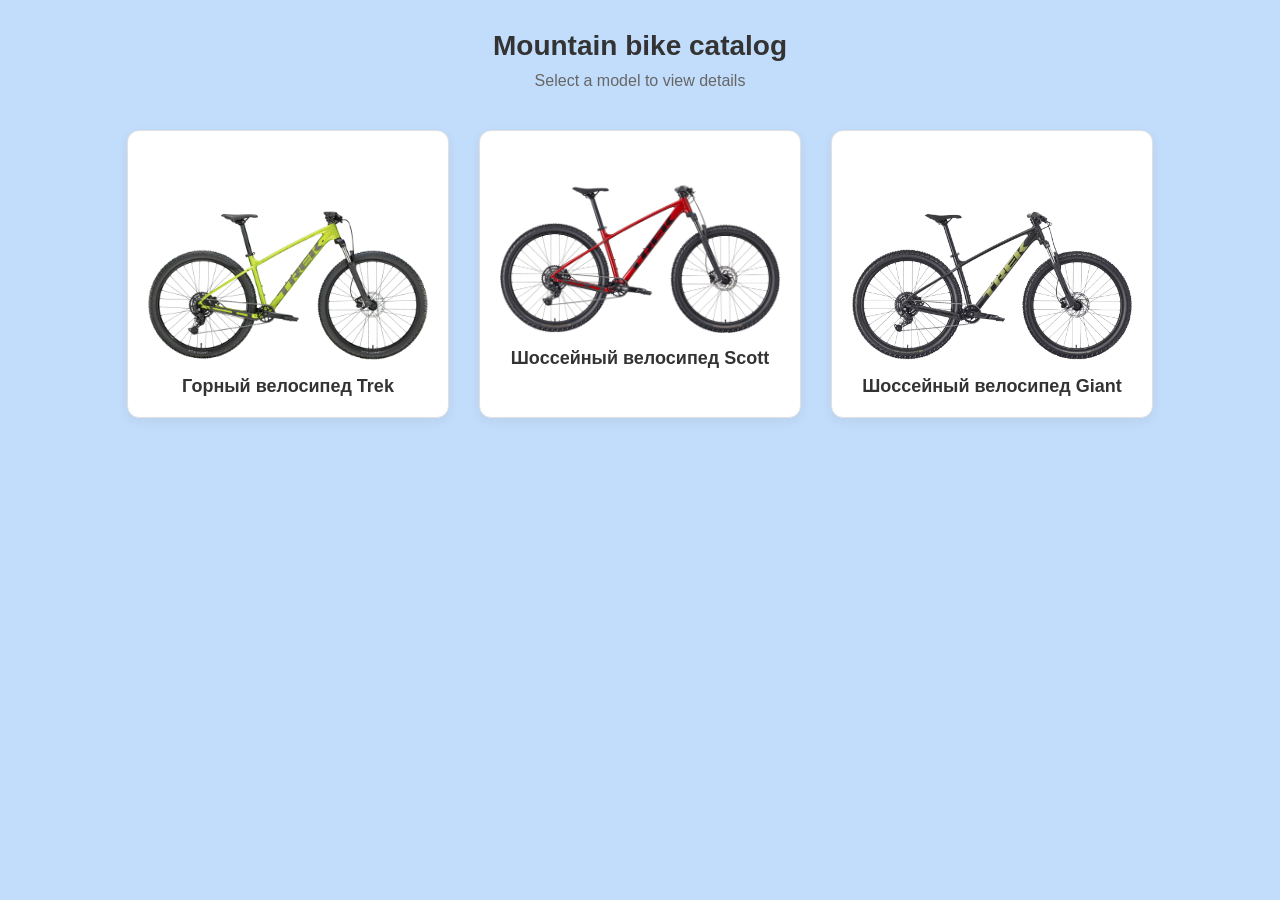
==== index.html @ 4d680f12 "first commit" ====
<!DOCTYPE html>
<html lang="ru">
<head>
    <meta charset="UTF-8">
    <meta name="viewport" content="width=device-width, initial-scale=1.0">
    <title>Интеракт каталог</title>
    <link rel="stylesheet" href="style.css">
</head>
<body>
  <!-- Обернули заголовки в класс page-title -->
    <div class="page-title">
        <h1>Mountain bike catalog</h1>
        <p>Select a model to view details</p>
    </div>
    <div class="bike-list">
        <!-- Ссылка вокруг первого велосипеда -->
        <a href="bike-details.html" class="bike-card">
            <img src="img/bike1.png" alt="Горный велосипед">
            <h3>Горный велосипед Trek</h3>
        </a>

        <!-- Вторая карточка (пока ведёт на ту же страницу или заглушку #) -->
        <a href="bike-details.html" class="bike-card">
            <img src="img/bike2.png" alt="Шоссейный велосипед">
            <h3>Шоссейный велосипед Scott</h3>
        </a>

        <!-- Вторая карточка (пока ведёт на ту же страницу или заглушку #) -->
        <a href="bike-details.html" class="bike-card">
            <img src="img/bike3.png" alt="Шоссейный велосипед">
            <h3>Шоссейный велосипед Giant</h3>
        </a>
    </div>
</body>
</html>
---- style.css ----
/* ==========================================
   ОБЩИЕ СТИЛИ (для всех страниц)
   ========================================== */
body {
    background-color: #c2ddfb;
    font-family: 'Segoe UI', Tahoma, Geneva, Verdana, sans-serif;
    margin: 0;
    padding: 30px;
    color: #333;
}

/* Кнопка Назад */
.back-btn {
    display: inline-block;
    margin-bottom: 25px;
    background-color: #aad2ff;
    color: #ffffff;
    padding: 10px 20px;
    border-radius: 8px;
    text-decoration: none;
    font-weight: 600;
    font-size: 14px;
    transition: background-color 0.2s, transform 0.1s;
    box-shadow: 0 2px 6px rgba(0, 0, 0, 0.1);
}

.back-btn:hover {
    background-color: #64acff;
    transform: translateY(-2px);
}

/* Заголовки */
.page-title {
    text-align: center;
    margin-bottom: 40px;
}

.page-title h1 {
    margin: 0 0 10px 0;
    font-size: 28px;
}

.page-title p {
    margin: 0;
    color: #666;
}

/* ==========================================
   ГЛАВНАЯ СТРАНИЦА (index.html)
   ========================================== */
.bike-list {
    display: flex;
    justify-content: center;
    gap: 30px;
    margin-top: 30px;
}

.bike-card {
    background: #ffffff;
    border-radius: 12px;
    padding: 20px;
    box-shadow: 0 4px 12px rgba(0, 0, 0, 0.06);
    border: 1px solid #e0e0e0;
    transition: all 0.2s ease;
    text-decoration: none;
    color: inherit;
    text-align: center;
}

.bike-card:hover {
    transform: translateY(-5px);
    box-shadow: 0 8px 20px rgba(0, 0, 0, 0.12);
    border-color: #007bff;
}

.bike-card img {
    width: 280px;
    height: auto;
    display: block;
}

.bike-card h3 {
    margin: 15px 0 0 0;
    font-size: 18px;
}

/* ==========================================
   СТРАНИЦА ДЕТАЛЕЙ (bike-details.html)
   ========================================== */
.interactive-layout {
    display: flex;
    justify-content: center;
    align-items: center;
    gap: 40px;
    max-width: 1200px;
    margin: 0 auto;
}

.parts-column {
    display: flex;
    flex-direction: column;
    gap: 20px;
    width: 220px;
}

.part-card {
    background: #ffffff;
    border-radius: 12px;
    padding: 15px;
    text-align: center;
    text-decoration: none;
    color: inherit;
    box-shadow: 0 4px 12px rgba(0, 0, 0, 0.06);
    border: 1px solid #e0e0e0;
    transition: all 0.2s ease;
}

.part-card:hover {
    transform: translateY(-4px);
    box-shadow: 0 8px 20px rgba(0, 0, 0, 0.12);
    border-color: #007bff;
}

.part-card img {
    width: 80px;
    height: 80px;
    object-fit: contain;
    margin-bottom: 10px;
}

.part-card h4 {
    margin: 5px 0 0 0;
    font-size: 15px;
    color: #222;
}

.part-card span {
    font-size: 12px;
    color: #888;
}

.bike-center {
    background: #ffffff;
    border-radius: 16px;
    padding: 30px;
    box-shadow: 0 4px 16px rgba(0, 0, 0, 0.08);
    display: flex;
    justify-content: center;
    align-items: center;
    width: 500px;
    box-sizing: border-box;
}

.bike-center img {
    width: 100%;
    height: auto;
    display: block;
}

/* ==========================================
   СТРАНИЦА КОНКРЕТНОЙ ДЕТАЛИ (wheel-detail.html)
   ========================================== */
.part-info-card {
    background: #ffffff;
    border-radius: 16px;
    padding: 30px;
    max-width: 800px;
    margin: 0 auto;
    display: flex;
    gap: 40px;
    align-items: center;
    box-shadow: 0 4px 16px rgba(0, 0, 0, 0.08);
}

.part-info-image img {
    width: 250px;
    height: auto;
    display: block;
}

.part-info-text h2 {
    margin-top: 0;
    font-size: 22px;
}

.part-info-text ul {
    list-style: none;
    padding: 0;
    margin: 15px 0 0 0;
}

.part-info-text li {
    padding: 8px 0;
    border-bottom: 1px solid #eee;
    font-size: 15px;
}

.part-info-text li:last-child {
    border-bottom: none;
}
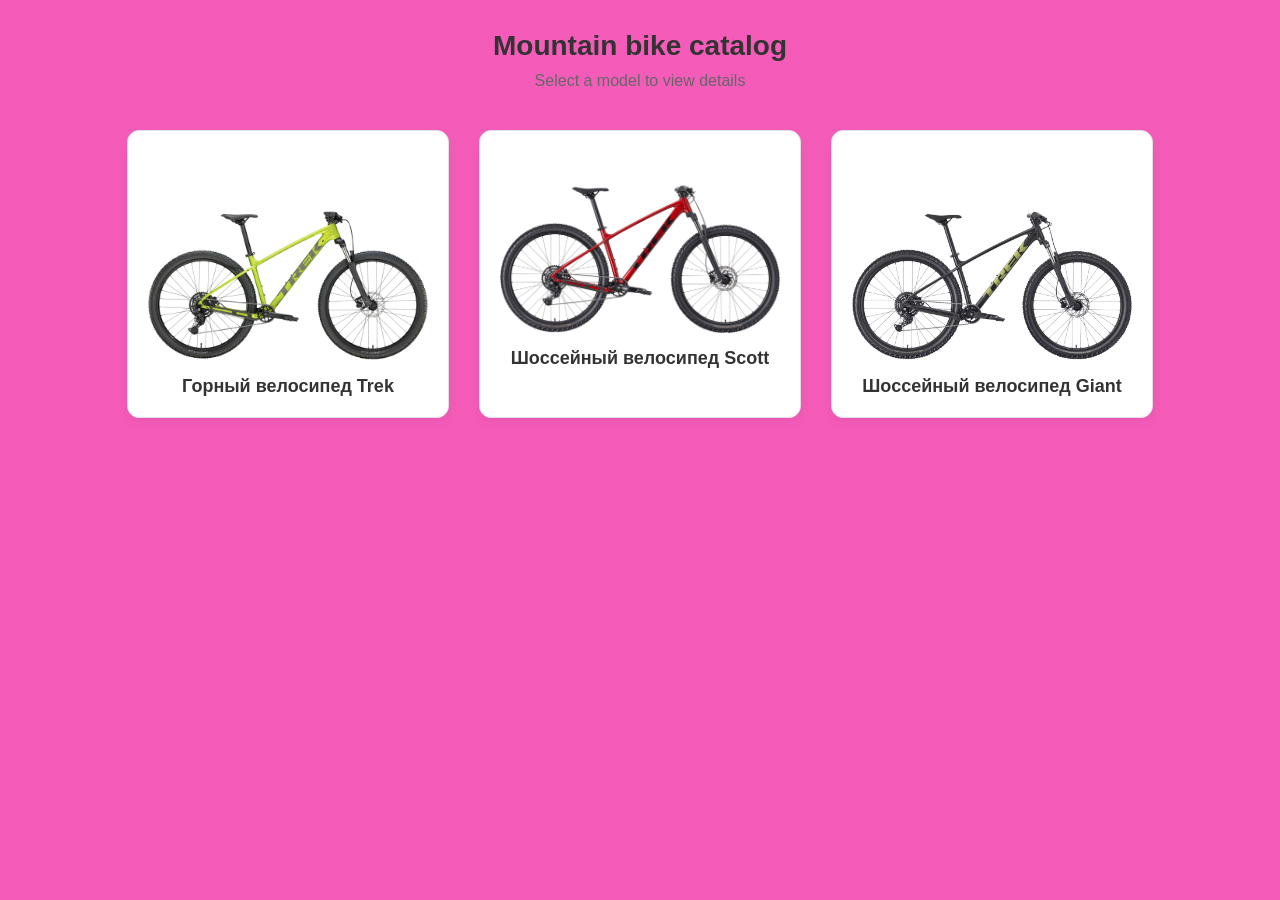
==== commit a5837d63: "com from dev" ====
--- a/index.html
+++ b/index.html
@@ -1,3 +1,5 @@
+
+
 <!DOCTYPE html>
 <html lang="ru">
 <head>
--- a/style.css
+++ b/style.css
@@ -2,7 +2,7 @@
    ОБЩИЕ СТИЛИ (для всех страниц)
    ========================================== */
 body {
-    background-color: #c2ddfb;
+    background-color: #f55cba;
     font-family: 'Segoe UI', Tahoma, Geneva, Verdana, sans-serif;
     margin: 0;
     padding: 30px;
@@ -197,4 +197,79 @@
 
 .part-info-text li:last-child {
     border-bottom: none;
+}
+
+/* ==========================================
+   АДАПТИВНОСТЬ ДЛЯ МОБИЛЬНЫХ ТЕЛЕФОНОВ
+   ========================================== */
+@media (max-width: 768px) {
+    body {
+        padding: 15px;
+    }
+
+    /* Главная страница: карточки велосипедов друг под другом */
+    .bike-list {
+        flex-direction: column;
+        align-items: center;
+        gap: 20px;
+    }
+
+    .bike-card {
+        width: 100%;
+        max-width: 300px;
+        box-sizing: border-box;
+    }
+
+    .bike-card img {
+        width: 100%;
+    }
+
+    /* Страница деталей: переводим колонки в вертикальный режим */
+    .interactive-layout {
+        flex-direction: column;
+        gap: 20px;
+        max-width: 100%;
+    }
+
+    /* Центральный велосипед ставим на самый верх */
+    .bike-center {
+        width: 100%;
+        max-width: 320px;
+        padding: 20px;
+        box-sizing: border-box;
+        order: -1; 
+    }
+
+    /* Колонки с деталями превращаем в горизонтальные блоки по 2 штуки */
+    .parts-column {
+        width: 100%;
+        flex-direction: row;
+        justify-content: center;
+        flex-wrap: wrap;
+        gap: 15px;
+    }
+
+    .part-card {
+        width: 140px;
+        box-sizing: border-box;
+    }
+
+    /* Страница отдельной детали (wheel-detail.html) */
+    .part-info-card {
+        flex-direction: column;
+        padding: 20px;
+        gap: 20px;
+        text-align: center;
+        max-width: 100%;
+        box-sizing: border-box;
+    }
+
+    .part-info-image img {
+        width: 180px;
+        margin: 0 auto;
+    }
+
+    .part-info-text ul {
+        text-align: left;
+    }
 }
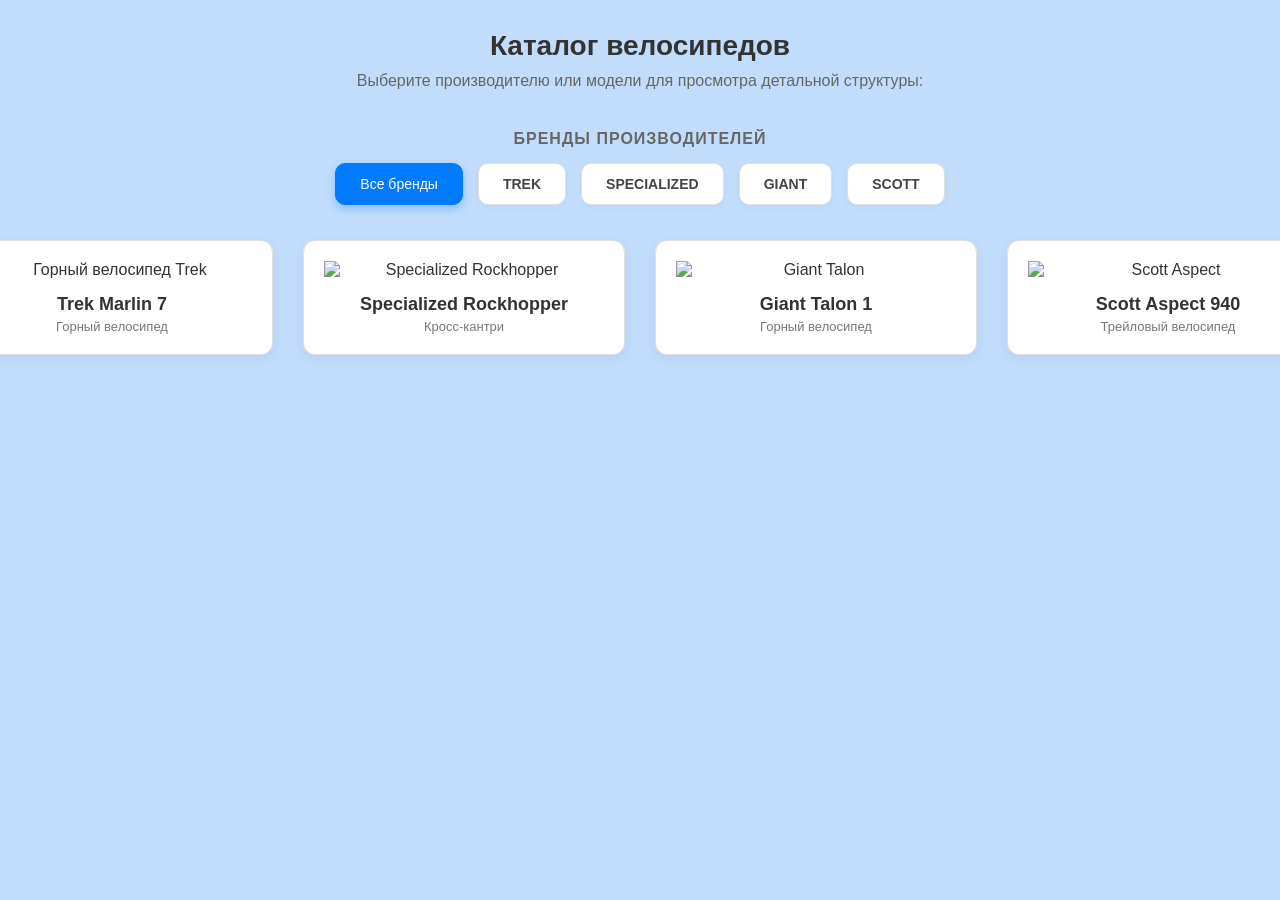
==== commit 2956e36c: "изменение главн стр" ====
--- a/index.html
+++ b/index.html
@@ -1,37 +1,86 @@
-
-
 <!DOCTYPE html>
 <html lang="ru">
 <head>
     <meta charset="UTF-8">
     <meta name="viewport" content="width=device-width, initial-scale=1.0">
-    <title>Интеракт каталог</title>
+    <title>Интерактивный каталог велосипедов</title>
     <link rel="stylesheet" href="style.css">
 </head>
 <body>
-  <!-- Обернули заголовки в класс page-title -->
+
     <div class="page-title">
-        <h1>Mountain bike catalog</h1>
-        <p>Select a model to view details</p>
+        <h1>Каталог велосипедов</h1>
+        <p>Выберите производителю или модели для просмотра детальной структуры:</p>
     </div>
+
+    <!-- Блок логотипов брендов -->
+    <div class="brands-section">
+        <h3>Бренды производителей</h3>
+        <div class="brands-grid">
+            <button class="brand-card active" onclick="filterBikes('all')">
+                <span>Все бренды</span>
+            </button>
+            <button class="brand-card" onclick="filterBikes('trek')">
+                <strong>TREK</strong>
+            </button>
+            <button class="brand-card" onclick="filterBikes('specialized')">
+                <strong>SPECIALIZED</strong>
+            </button>
+            <button class="brand-card" onclick="filterBikes('giant')">
+                <strong>GIANT</strong>
+            </button>
+            <button class="brand-card" onclick="filterBikes('scott')">
+                <strong>SCOTT</strong>
+            </button>
+        </div>
+    </div>
+
+    <!-- Список велосипедов с фильтрацией по data-brand -->
     <div class="bike-list">
-        <!-- Ссылка вокруг первого велосипеда -->
-        <a href="bike-details.html" class="bike-card">
-            <img src="img/bike1.png" alt="Горный велосипед">
-            <h3>Горный велосипед Trek</h3>
+        <a href="bike-details.html" class="bike-card" data-brand="trek">
+            <img src="images/bike.png" alt="Горный велосипед Trek">
+            <h3>Trek Marlin 7</h3>
+            <span>Горный велосипед</span>
         </a>
 
-        <!-- Вторая карточка (пока ведёт на ту же страницу или заглушку #) -->
-        <a href="bike-details.html" class="bike-card">
-            <img src="img/bike2.png" alt="Шоссейный велосипед">
-            <h3>Шоссейный велосипед Scott</h3>
+        <a href="bike-details.html" class="bike-card" data-brand="specialized">
+            <img src="images/bike.png" alt="Specialized Rockhopper">
+            <h3>Specialized Rockhopper</h3>
+            <span>Кросс-кантри</span>
         </a>
 
-        <!-- Вторая карточка (пока ведёт на ту же страницу или заглушку #) -->
-        <a href="bike-details.html" class="bike-card">
-            <img src="img/bike3.png" alt="Шоссейный велосипед">
-            <h3>Шоссейный велосипед Giant</h3>
+        <a href="bike-details.html" class="bike-card" data-brand="giant">
+            <img src="images/bike.png" alt="Giant Talon">
+            <h3>Giant Talon 1</h3>
+            <span>Горный велосипед</span>
+        </a>
+
+        <a href="bike-details.html" class="bike-card" data-brand="scott">
+            <img src="images/bike.png" alt="Scott Aspect">
+            <h3>Scott Aspect 940</h3>
+            <span>Трейловый велосипед</span>
         </a>
     </div>
+
+    <!-- Скрипт фильтрации -->
+    <script>
+        function filterBikes(brand) {
+            // Переключаем активную кнопку
+            const buttons = document.querySelectorAll('.brand-card');
+            buttons.forEach(btn => btn.classList.remove('active'));
+            event.currentTarget.classList.add('active');
+
+            // Фильтруем карточки велосипедов
+            const bikes = document.querySelectorAll('.bike-card');
+            bikes.forEach(bike => {
+                if (brand === 'all' || bike.getAttribute('data-brand') === brand) {
+                    bike.style.display = 'block';
+                } else {
+                    bike.style.display = 'none';
+                }
+            });
+        }
+    </script>
+
 </body>
 </html>
--- a/style.css
+++ b/style.css
@@ -2,7 +2,7 @@
    ОБЩИЕ СТИЛИ (для всех страниц)
    ========================================== */
 body {
-    background-color: #f55cba;
+    background-color: #c2ddfb;
     font-family: 'Segoe UI', Tahoma, Geneva, Verdana, sans-serif;
     margin: 0;
     padding: 30px;
@@ -272,4 +272,60 @@
     .part-info-text ul {
         text-align: left;
     }
+}
+
+/* ==========================================
+   ФИЛЬТР БРЕНДОВ НА ГЛАВНОЙ СТРАНИЦЕ
+   ========================================== */
+.brands-section {
+    text-align: center;
+    margin-bottom: 35px;
+}
+
+.brands-section h3 {
+    font-size: 16px;
+    color: #666;
+    margin-bottom: 15px;
+    text-transform: uppercase;
+    letter-spacing: 1px;
+}
+
+.brands-grid {
+    display: flex;
+    justify-content: center;
+    gap: 15px;
+    flex-wrap: wrap;
+}
+
+.brand-card {
+    background: #ffffff;
+    border: 1px solid #e0e0e0;
+    border-radius: 10px;
+    padding: 12px 24px;
+    cursor: pointer;
+    font-size: 14px;
+    color: #444;
+    transition: all 0.2s ease;
+    box-shadow: 0 2px 6px rgba(0,0,0,0.04);
+}
+
+.brand-card:hover {
+    border-color: #007bff;
+    color: #007bff;
+    transform: translateY(-2px);
+}
+
+/* Стиль активной (выбранной) карточки бренда */
+.brand-card.active {
+    background-color: #007bff;
+    color: #ffffff;
+    border-color: #007bff;
+    box-shadow: 0 4px 10px rgba(0, 123, 255, 0.3);
+}
+
+.bike-card span {
+    font-size: 13px;
+    color: #777;
+    display: block;
+    margin-top: 4px;
 }
